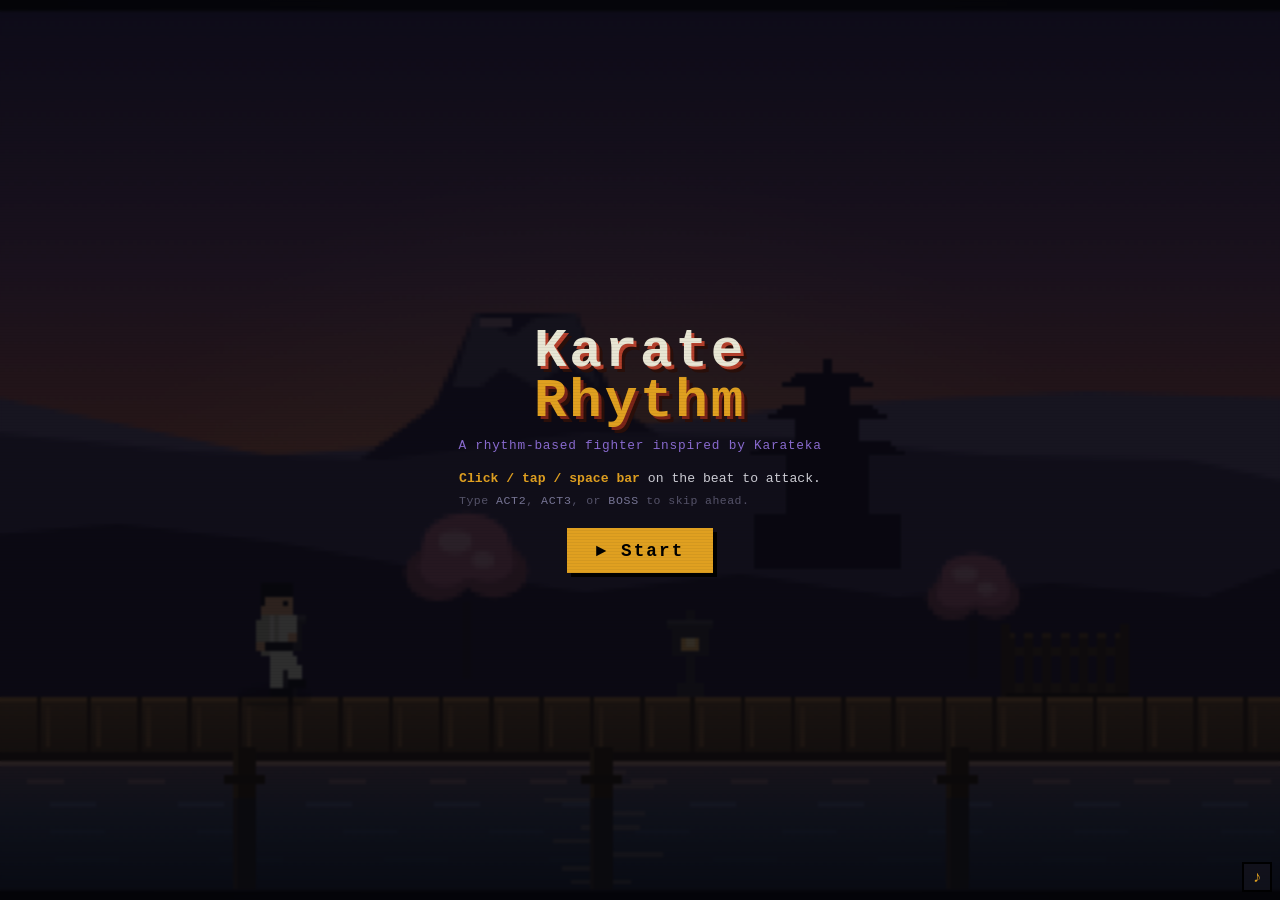
==== index.html @ 1a84d3bf "Add bow pose, cliff-climb intro, boss duel redesign, and cheat codes - sprites.js: new `bow` pose (f" ====
<!DOCTYPE html>
<html lang="en">
<head>
  <meta charset="UTF-8" />
  <meta name="viewport" content="width=device-width, initial-scale=1.0, maximum-scale=1.0, user-scalable=no" />
  <meta name="theme-color" content="#0b0b12" />
  <title>Karate Rhythm — a rhythm-based fighter</title>
  <link rel="stylesheet" href="css/style.css" />
</head>
<body>
  <div id="game">
    <canvas id="screen" width="280" height="192"></canvas>

    <!-- Heads-up display (HTML overlay so text stays crisp at any scale) -->
    <div id="hud" aria-hidden="true">
      <div class="hud-top">
        <div class="score-box">
          <span class="hud-label">Score</span>
          <span id="score">0</span>
        </div>
        <div class="center-box">
          <div class="level-box">
            <span class="hud-label" id="act">Act I</span>
            <span id="level">1</span>
          </div>
          <div id="beat-dot" title="beat"></div>
        </div>
        <div class="combo-box">
          <span id="combo"></span>
        </div>
      </div>

      <div id="boss-hud" style="display:none">
        <span class="hud-label">Shogun</span>
        <div class="boss-bar"><div id="boss-fill"></div></div>
      </div>

      <div class="strength-wrap">
        <span class="hud-label">Strength</span>
        <div class="strength-bar">
          <div id="strength-fill"></div>
        </div>
      </div>

      <div id="popup-layer"></div>
    </div>

    <!-- Title screen -->
    <div id="title" class="overlay">
      <h1>Karate<span>Rhythm</span></h1>
      <p class="tag">A rhythm-based fighter inspired by Karateka</p>
      <ul class="how">
        <li><b>Click / tap / space bar</b> on the beat to attack.</li>
        <li class="cheat-hint">Type <code>ACT2</code>, <code>ACT3</code>, or <code>BOSS</code> to skip ahead.</li>
      </ul>
      <button id="start-btn" class="btn">► Start</button>
    </div>

    <!-- Game over screen -->
    <div id="gameover" class="overlay hidden">
      <h2>The End</h2>
      <p class="reached">Reached level <span id="final-level">1</span></p>
      <div class="final">
        <div><span class="hud-label">Score</span><span id="final-score">0</span></div>
        <div><span class="hud-label">Best</span><span id="best-score">0</span></div>
        <div><span class="hud-label">Foes defeated</span><span id="final-kills">0</span></div>
        <div><span class="hud-label">Best combo</span><span id="final-combo">0</span></div>
      </div>
      <button id="restart-btn" class="btn">► Try Again</button>
    </div>

    <!-- Victory screen -->
    <div id="victory" class="overlay hidden">
      <h2 class="vict-title">The Shogun is defeated</h2>
      <p class="reached">The princess is saved</p>
      <div class="final">
        <div><span class="hud-label">Score</span><span id="vict-score">0</span></div>
        <div><span class="hud-label">Best</span><span id="vict-best">0</span></div>
      </div>
      <button id="victory-btn" class="btn">► Play Again</button>
    </div>

    <!-- Story cut-scenes -->
    <div id="cutscene" class="hidden">
      <div id="cutscene-box">
        <p id="cutscene-text"></p>
      </div>
      <button id="cutscene-skip" class="btn cut-skip">SKIP ►</button>
    </div>

    <button id="mute-btn" title="Mute / unmute (M)" aria-label="Mute">♪</button>
  </div>

  <!-- Classic scripts (no bundler needed) loaded in dependency order -->
  <script src="js/audio.js"></script>
  <script src="js/sprites.js"></script>
  <script src="js/background.js"></script>
  <script src="js/game.js"></script>
</body>
</html>
---- css/style.css ----
/* KARATE RHYTHM — retro static styling */

:root {
  --paper: #0b0b12;
  --ink: #f4f4ec;
  --amber: #e0a020;
  --orange: #e0561e;
  --green: #2fbc6a;
  --violet: #8a6bd0;
  --danger: #c0303a;
  --pixel: "Courier New", "Lucida Console", monospace;
}

* { box-sizing: border-box; }

html, body {
  margin: 0;
  padding: 0;
  height: 100%;
  background: #000;
  color: var(--ink);
  font-family: var(--pixel);
  overflow: hidden;
  -webkit-user-select: none;
  user-select: none;
  -webkit-tap-highlight-color: transparent;
  touch-action: manipulation;
}

#game {
  position: absolute;
  inset: 0;
  display: flex;
  align-items: center;
  justify-content: center;
  background:
    radial-gradient(circle at 50% 40%, #14141f 0%, #05050a 75%, #000 100%);
}

#screen {
  display: block;
  image-rendering: pixelated;
  image-rendering: crisp-edges;
  background: #000;
  box-shadow: 0 0 0 2px #1c1c28, 0 0 40px rgba(0,0,0,0.8);
}

/* Subtle CRT scanlines + vignette over the whole stage */
#game::after {
  content: "";
  position: absolute;
  inset: 0;
  pointer-events: none;
  background:
    repeating-linear-gradient(
      to bottom,
      rgba(0,0,0,0) 0px,
      rgba(0,0,0,0) 2px,
      rgba(0,0,0,0.10) 3px
    );
  mix-blend-mode: multiply;
  z-index: 30;
}

/* ---------------- HUD ---------------- */
#hud {
  position: absolute;
  pointer-events: none;
  z-index: 20;
  display: flex;
  flex-direction: column;
  justify-content: space-between;
  /* sized + positioned by JS to match the canvas rect */
}

.hud-label {
  font-size: 0.62em;
  letter-spacing: 0.18em;
  color: var(--amber);
  opacity: 0.85;
}

.hud-top {
  display: flex;
  align-items: center;
  justify-content: space-between;
  padding: 6px 10px 0;
}

.score-box, .combo-box {
  display: flex;
  flex-direction: column;
  line-height: 1.05;
}
.combo-box { align-items: flex-end; }

#score {
  font-size: 1.15em;
  font-weight: bold;
  text-shadow: 1px 1px 0 #000;
}

#combo {
  font-size: 1.0em;
  font-weight: bold;
  color: var(--green);
  text-shadow: 1px 1px 0 #000;
  min-height: 1em;
}

.center-box {
  display: flex;
  flex-direction: column;
  align-items: center;
  gap: 3px;
}
.level-box {
  display: flex;
  flex-direction: column;
  align-items: center;
  line-height: 1.0;
}
#level {
  font-size: 1.0em;
  font-weight: bold;
  color: var(--amber);
  text-shadow: 1px 1px 0 #000;
}

#beat-dot {
  width: 12px;
  height: 12px;
  border-radius: 50%;
  background: #3a3a4a;
  border: 1px solid #000;
  transform: scale(1);
  transition: transform 0.05s linear, background 0.05s linear;
  align-self: center;
}

.strength-wrap {
  padding: 0 10px 8px;
  display: flex;
  flex-direction: column;
  gap: 3px;
}

.strength-bar {
  height: 12px;
  border: 2px solid #000;
  background: #2a0c0c;
  box-shadow: inset 0 0 0 1px #5a1a1a;
  overflow: hidden;
}

#strength-fill {
  height: 100%;
  width: 100%;
  background:
    repeating-linear-gradient(
      90deg,
      var(--green) 0px,
      var(--green) 7px,
      #28a25a 7px,
      #28a25a 9px
    );
  transition: width 0.18s ease-out, background 0.2s;
}

/* Boss health bar (top, opposite the strength bar) */
#boss-hud {
  position: absolute;
  top: 30px;
  right: 10px;
  width: 56%;
  display: flex;
  flex-direction: column;
  align-items: flex-end;
  gap: 2px;
}
#boss-hud .hud-label { color: var(--danger); }
.boss-bar {
  width: 100%;
  height: 11px;
  border: 2px solid #000;
  background: #0c0c14;
  box-shadow: inset 0 0 0 1px #3a1a1a;
  overflow: hidden;
  display: flex;
  justify-content: flex-end;
}
#boss-fill {
  height: 100%;
  width: 100%;
  background:
    repeating-linear-gradient(90deg,
      var(--danger) 0px, var(--danger) 7px, #7a1c1c 7px, #7a1c1c 9px);
  transition: width 0.15s ease-out;
}

.vict-title {
  font-size: clamp(1.4rem, 5vw, 2.4rem);
  color: var(--amber);
  text-shadow: 2px 2px 0 #000, 0 0 10px rgba(224, 160, 32, 0.45);
  margin: 0 0 0.4em;
  letter-spacing: 0.08em;
}

/* Story cut-scenes: the scene is on the canvas; this is the narration box */
#cutscene {
  position: absolute;
  inset: 0;
  z-index: 24;
  pointer-events: auto;
}
#cutscene.hidden { display: none; }
#cutscene-box {
  position: absolute;
  left: 0; right: 0; bottom: 0;
  padding: 24px 18px 16px;
  background: linear-gradient(to top, rgba(8, 6, 12, 0.94) 55%, rgba(8, 6, 12, 0));
}
#cutscene-text {
  margin: 0 auto;
  max-width: 32em;
  font-size: clamp(0.85rem, 2.4vw, 1.25rem);
  line-height: 1.5;
  text-align: center;
  color: #ece4cc;
  text-shadow: 1px 1px 0 #000;
}
.cut-hint {
  display: block;
  text-align: center;
  margin-top: 0.7em;
  font-size: 0.7rem;
  letter-spacing: 0.12em;
  color: var(--amber);
  animation: cutblink 1.2s steps(2, start) infinite;
}
@keyframes cutblink { 50% { opacity: 0.25; } }
.cut-skip {
  position: absolute;
  top: 10px; right: 10px;
  font-size: 0.78rem;
  padding: 0.4em 0.9em;
  box-shadow: 3px 3px 0 #000;
}

#popup-layer {
  position: absolute;
  inset: 0;
  overflow: hidden;
}

.popup {
  position: absolute;
  font-weight: bold;
  font-size: 0.9em;
  text-shadow: 1px 1px 0 #000;
  transform: translate(-50%, -50%);
  animation: floatUp 0.7s ease-out forwards;
  white-space: nowrap;
}
.popup.perfect { color: var(--amber); }
.popup.good { color: var(--green); }
.popup.miss { color: var(--danger); }
.popup.level {
  color: var(--amber);
  font-size: 1.7em;
  letter-spacing: 0.14em;
  text-shadow: 2px 2px 0 #2a0f0a, 0 0 8px rgba(224, 160, 32, 0.5);
  animation: levelBanner 1.3s ease-out forwards;
}

@keyframes levelBanner {
  0%   { opacity: 0; transform: translate(-50%, -50%) scale(0.5); }
  15%  { opacity: 1; transform: translate(-50%, -50%) scale(1.15); }
  75%  { opacity: 1; transform: translate(-50%, -50%) scale(1.0); }
  100% { opacity: 0; transform: translate(-50%, -90%) scale(1.0); }
}

@keyframes floatUp {
  0%   { opacity: 0; transform: translate(-50%, -40%) scale(0.6); }
  20%  { opacity: 1; transform: translate(-50%, -55%) scale(1.1); }
  100% { opacity: 0; transform: translate(-50%, -120%) scale(1); }
}

/* ---------------- Overlays ---------------- */
.overlay {
  position: absolute;
  inset: 0;
  z-index: 25;
  display: flex;
  flex-direction: column;
  align-items: center;
  justify-content: center;
  text-align: center;
  padding: 20px;
  background: rgba(5, 5, 10, 0.82);
  backdrop-filter: blur(1px);
}
.overlay.hidden { display: none; }

#title h1 {
  font-size: clamp(1.8rem, 7vw, 3.4rem);
  line-height: 0.92;
  margin: 0 0 0.2em;
  letter-spacing: 0.05em;
  color: #e8e6d4;
  text-shadow: 3px 3px 0 #b5402c, 6px 6px 0 #2a0f0a;
}
#title h1 span {
  display: block;
  color: var(--amber);
  text-shadow: 3px 3px 0 #7a2418, 6px 6px 0 #2a0f0a;
}

.tag {
  color: var(--violet);
  font-size: 0.8rem;
  margin: 0 0 1.2em;
  letter-spacing: 0.06em;
}

.how {
  list-style: none;
  padding: 0;
  margin: 0 0 1.4em;
  max-width: 30em;
  font-size: 0.82rem;
  line-height: 1.7;
  text-align: left;
  color: #cfcfd6;
}
.how b { color: var(--amber); }
.cheat-hint {
  font-size: 0.72rem;
  color: #56546a;
  letter-spacing: 0.04em;
}
.cheat-hint code {
  color: #7a7898;
  font-family: var(--pixel);
  letter-spacing: 0.06em;
}

#gameover h2 {
  font-size: clamp(1.4rem, 5vw, 2.4rem);
  color: var(--danger);
  text-shadow: 2px 2px 0 #000;
  margin: 0 0 0.4em;
  letter-spacing: 0.08em;
}

.reached {
  color: var(--amber);
  font-size: 1rem;
  letter-spacing: 0.14em;
  margin: 0 0 1.4em;
}
.reached span {
  color: var(--ink);
  font-weight: bold;
}

.final {
  display: grid;
  grid-template-columns: 1fr 1fr;
  gap: 0.5em 2em;
  margin-bottom: 1.6em;
}
.final > div {
  display: flex;
  flex-direction: column;
  align-items: center;
}
.final span:last-child {
  font-size: 1.6em;
  font-weight: bold;
  color: var(--ink);
}

.btn {
  font-family: var(--pixel);
  font-size: 1.1rem;
  font-weight: bold;
  letter-spacing: 0.12em;
  color: #000;
  background: var(--amber);
  border: none;
  padding: 0.7em 1.6em;
  cursor: pointer;
  box-shadow: 4px 4px 0 #000;
  transition: transform 0.06s, box-shadow 0.06s, background 0.1s;
}
.btn:hover { background: #f2b63a; }
.btn:active {
  transform: translate(3px, 3px);
  box-shadow: 1px 1px 0 #000;
}

.hint {
  margin-top: 1.4em;
  font-size: 0.72rem;
  color: #6a6a78;
  letter-spacing: 0.05em;
}

#mute-btn {
  position: absolute;
  bottom: 8px;
  right: 8px;
  z-index: 26;
  width: 30px;
  height: 30px;
  border: 2px solid #000;
  background: rgba(20,20,30,0.7);
  color: var(--amber);
  font-size: 16px;
  cursor: pointer;
  line-height: 1;
}
#mute-btn.muted { color: #555; text-decoration: line-through; }

@media (max-width: 480px) {
  .how { font-size: 0.74rem; }
  .tag { font-size: 0.7rem; }
}
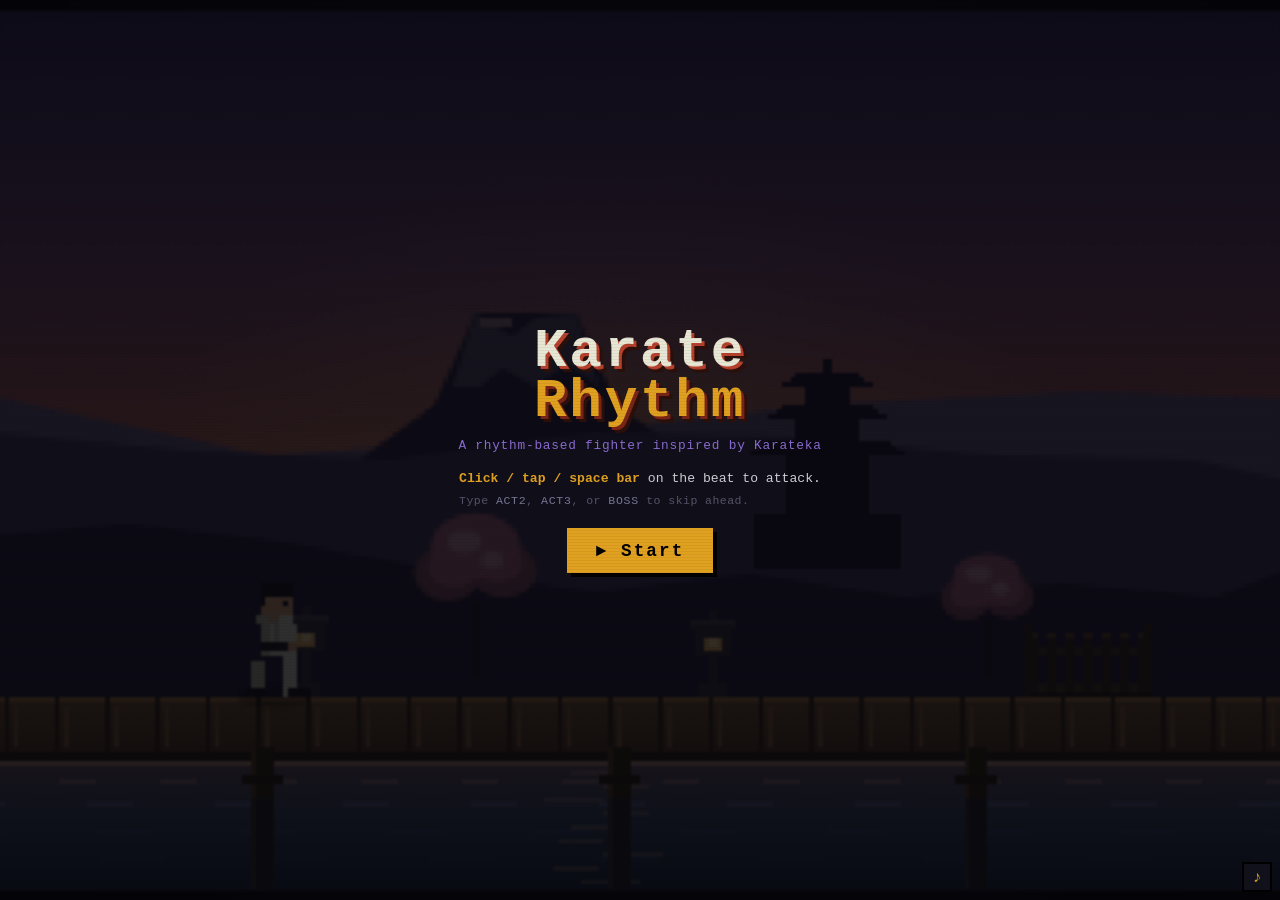
==== commit e0845f7b: "Refactor boss duel mechanics: replace scrolling dots with projectile patterns, update HP and regener" ====
--- a/index.html
+++ b/index.html
@@ -23,7 +23,6 @@
             <span class="hud-label" id="act">Act I</span>
             <span id="level">1</span>
           </div>
-          <div id="beat-dot" title="beat"></div>
         </div>
         <div class="combo-box">
           <span id="combo"></span>
--- a/css/style.css
+++ b/css/style.css
@@ -127,17 +127,6 @@
   text-shadow: 1px 1px 0 #000;
 }
 
-#beat-dot {
-  width: 12px;
-  height: 12px;
-  border-radius: 50%;
-  background: #3a3a4a;
-  border: 1px solid #000;
-  transform: scale(1);
-  transition: transform 0.05s linear, background 0.05s linear;
-  align-self: center;
-}
-
 .strength-wrap {
   padding: 0 10px 8px;
   display: flex;
@@ -272,6 +261,22 @@
   text-shadow: 2px 2px 0 #2a0f0a, 0 0 8px rgba(224, 160, 32, 0.5);
   animation: levelBanner 1.3s ease-out forwards;
 }
+/* Feint-caught: big angry red banner — you fell for it */
+.popup.feint {
+  color: var(--danger);
+  font-size: 1.5em;
+  letter-spacing: 0.12em;
+  text-shadow: 2px 2px 0 #000, 0 0 10px rgba(192,48,58,0.6);
+  animation: levelBanner 1.2s ease-out forwards;
+}
+/* Feint-dodged: gold float-up — you read it correctly */
+.popup.feint-dodge {
+  color: var(--amber);
+  font-size: 1.0em;
+  letter-spacing: 0.10em;
+  text-shadow: 1px 1px 0 #000, 0 0 6px rgba(224,160,32,0.5);
+  animation: floatUp 1.0s ease-out forwards;
+}
 
 @keyframes levelBanner {
   0%   { opacity: 0; transform: translate(-50%, -50%) scale(0.5); }
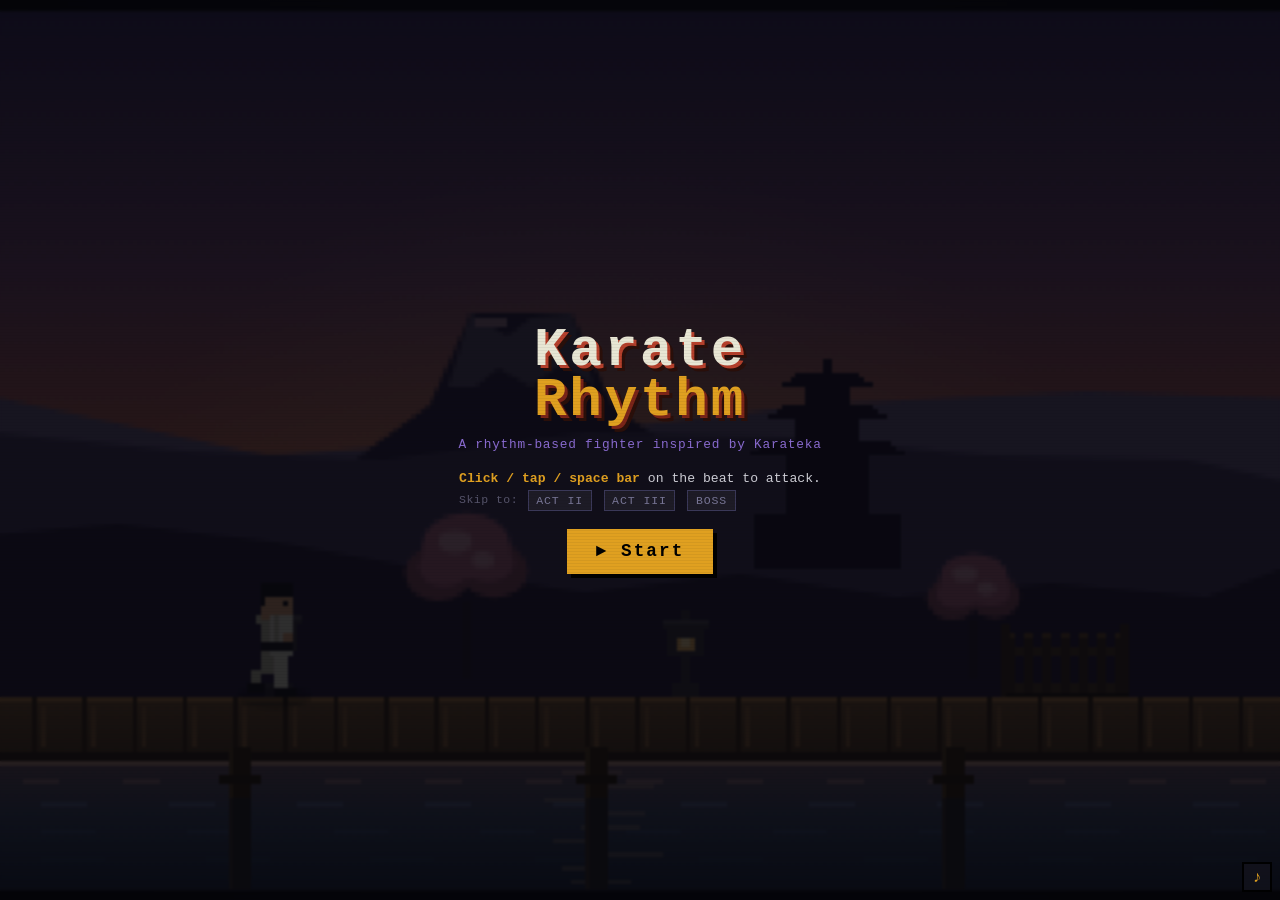
==== commit bdeffb40: "Add cheat buttons for skipping acts with updated styles and functionality" ====
--- a/index.html
+++ b/index.html
@@ -50,7 +50,11 @@
       <p class="tag">A rhythm-based fighter inspired by Karateka</p>
       <ul class="how">
         <li><b>Click / tap / space bar</b> on the beat to attack.</li>
-        <li class="cheat-hint">Type <code>ACT2</code>, <code>ACT3</code>, or <code>BOSS</code> to skip ahead.</li>
+        <li class="cheat-hint">Skip to:
+          <button class="cheat-btn" data-act="2">ACT II</button>
+          <button class="cheat-btn" data-act="3">ACT III</button>
+          <button class="cheat-btn" data-act="4">BOSS</button>
+        </li>
       </ul>
       <button id="start-btn" class="btn">► Start</button>
     </div>
--- a/css/style.css
+++ b/css/style.css
@@ -344,11 +344,20 @@
   color: #56546a;
   letter-spacing: 0.04em;
 }
-.cheat-hint code {
+.cheat-btn {
+  font-family: var(--pixel);
+  font-size: 0.72rem;
   color: #7a7898;
-  font-family: var(--pixel);
-  letter-spacing: 0.06em;
-}
+  background: rgba(255,255,255,0.05);
+  border: 1px solid #3a3858;
+  padding: 0.25em 0.65em;
+  margin: 0 0.2em;
+  cursor: pointer;
+  letter-spacing: 0.08em;
+  vertical-align: middle;
+}
+.cheat-btn:hover { background: rgba(255,255,255,0.12); color: var(--amber); border-color: var(--amber); }
+.cheat-btn:active { transform: translateY(1px); }
 
 #gameover h2 {
   font-size: clamp(1.4rem, 5vw, 2.4rem);
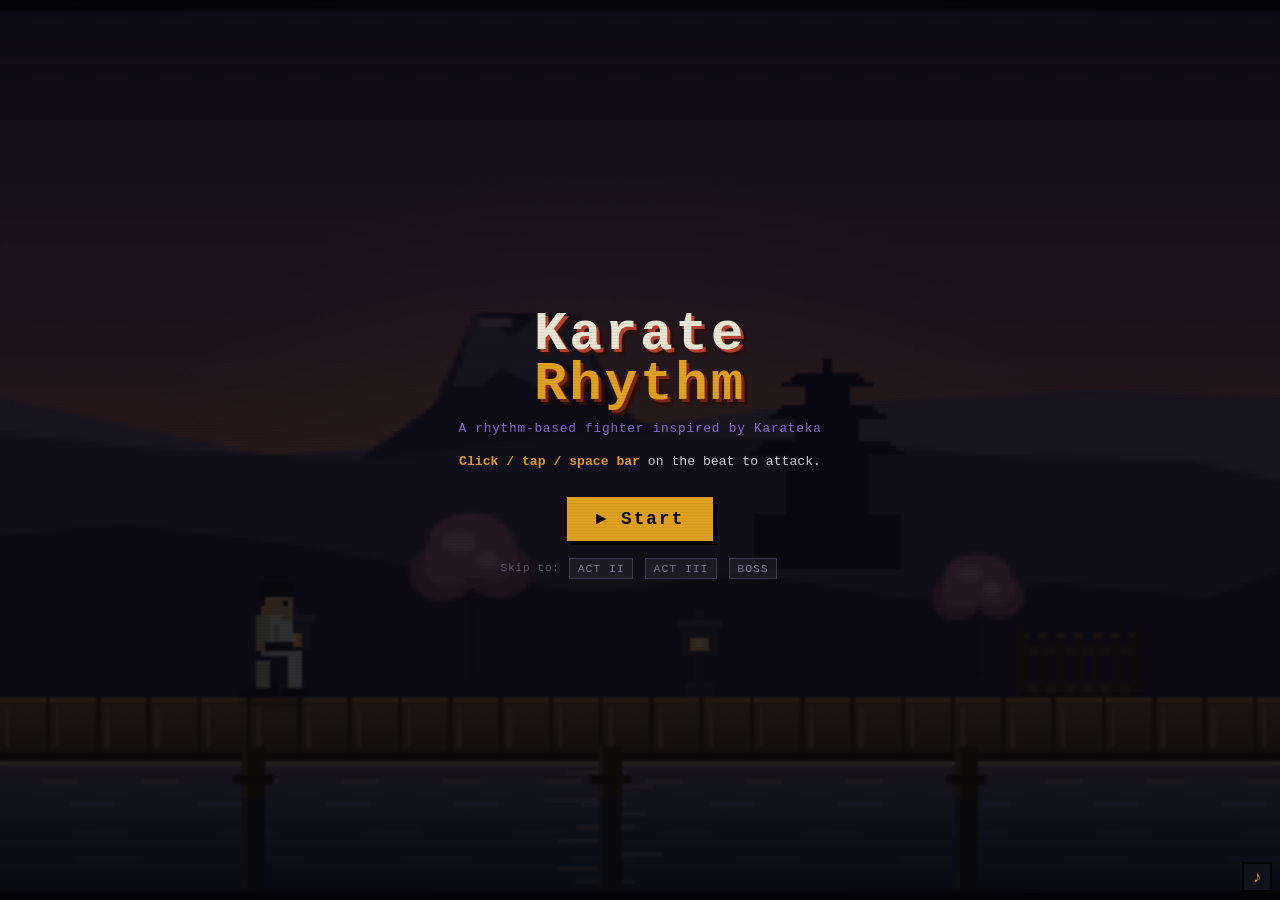
==== commit e3a06454: "Add secondary button style and functionality for title navigation" ====
--- a/index.html
+++ b/index.html
@@ -50,13 +50,13 @@
       <p class="tag">A rhythm-based fighter inspired by Karateka</p>
       <ul class="how">
         <li><b>Click / tap / space bar</b> on the beat to attack.</li>
-        <li class="cheat-hint">Skip to:
-          <button class="cheat-btn" data-act="2">ACT II</button>
-          <button class="cheat-btn" data-act="3">ACT III</button>
-          <button class="cheat-btn" data-act="4">BOSS</button>
-        </li>
       </ul>
       <button id="start-btn" class="btn">► Start</button>
+      <p class="cheat-hint">Skip to:
+        <button class="cheat-btn" data-act="2">ACT II</button>
+        <button class="cheat-btn" data-act="3">ACT III</button>
+        <button class="cheat-btn" data-act="4">BOSS</button>
+      </p>
     </div>
 
     <!-- Game over screen -->
@@ -70,6 +70,7 @@
         <div><span class="hud-label">Best combo</span><span id="final-combo">0</span></div>
       </div>
       <button id="restart-btn" class="btn">► Try Again</button>
+      <button id="title-btn" class="btn btn-secondary">↩ Title</button>
     </div>
 
     <!-- Victory screen -->
--- a/css/style.css
+++ b/css/style.css
@@ -406,6 +406,7 @@
   padding: 0.7em 1.6em;
   cursor: pointer;
   box-shadow: 4px 4px 0 #000;
+  margin: 0.3em;
   transition: transform 0.06s, box-shadow 0.06s, background 0.1s;
 }
 .btn:hover { background: #f2b63a; }
@@ -413,6 +414,15 @@
   transform: translate(3px, 3px);
   box-shadow: 1px 1px 0 #000;
 }
+.btn-secondary {
+  background: transparent;
+  color: #7a7898;
+  border: 2px solid #3a3858;
+  box-shadow: none;
+  font-size: 0.85rem;
+}
+.btn-secondary:hover { background: rgba(255,255,255,0.06); color: var(--ink); border-color: #6a6888; }
+.btn-secondary:active { box-shadow: none; }
 
 .hint {
   margin-top: 1.4em;
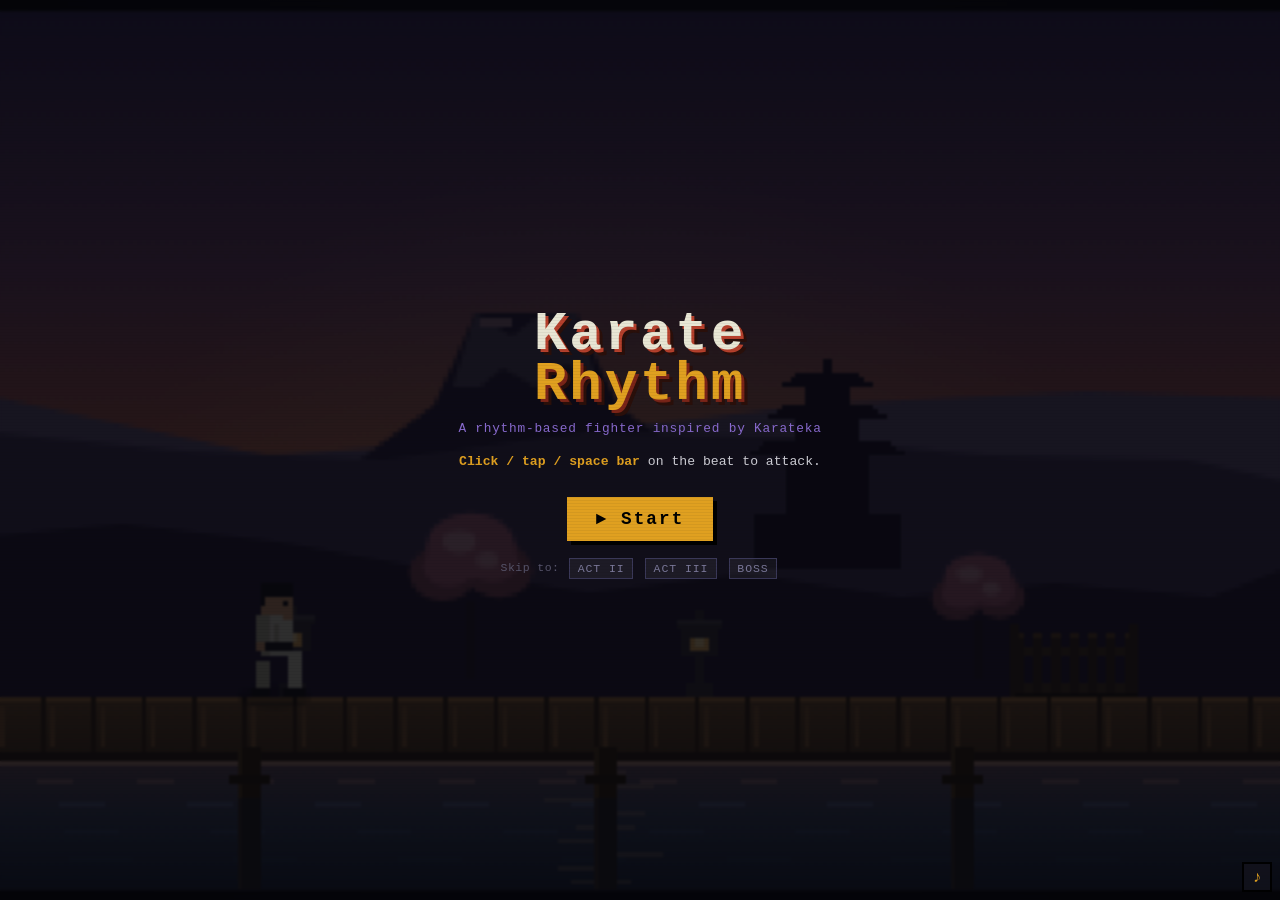
==== commit b2c2775e: "Update boss character and narrative: rename Shogun to Akuma, adjust victory text, and enhance boss b" ====
--- a/index.html
+++ b/index.html
@@ -30,7 +30,7 @@
       </div>
 
       <div id="boss-hud" style="display:none">
-        <span class="hud-label">Shogun</span>
+        <span class="hud-label">Akuma</span>
         <div class="boss-bar"><div id="boss-fill"></div></div>
       </div>
 
@@ -75,8 +75,8 @@
 
     <!-- Victory screen -->
     <div id="victory" class="overlay hidden">
-      <h2 class="vict-title">The Shogun is defeated</h2>
-      <p class="reached">The princess is saved</p>
+      <h2 class="vict-title">Akuma is defeated</h2>
+      <p class="reached">Mariko is saved</p>
       <div class="final">
         <div><span class="hud-label">Score</span><span id="vict-score">0</span></div>
         <div><span class="hud-label">Best</span><span id="vict-best">0</span></div>
--- a/css/style.css
+++ b/css/style.css
@@ -414,6 +414,11 @@
   transform: translate(3px, 3px);
   box-shadow: 1px 1px 0 #000;
 }
+.btn:disabled {
+  opacity: 0.35;
+  cursor: not-allowed;
+  pointer-events: none;
+}
 .btn-secondary {
   background: transparent;
   color: #7a7898;
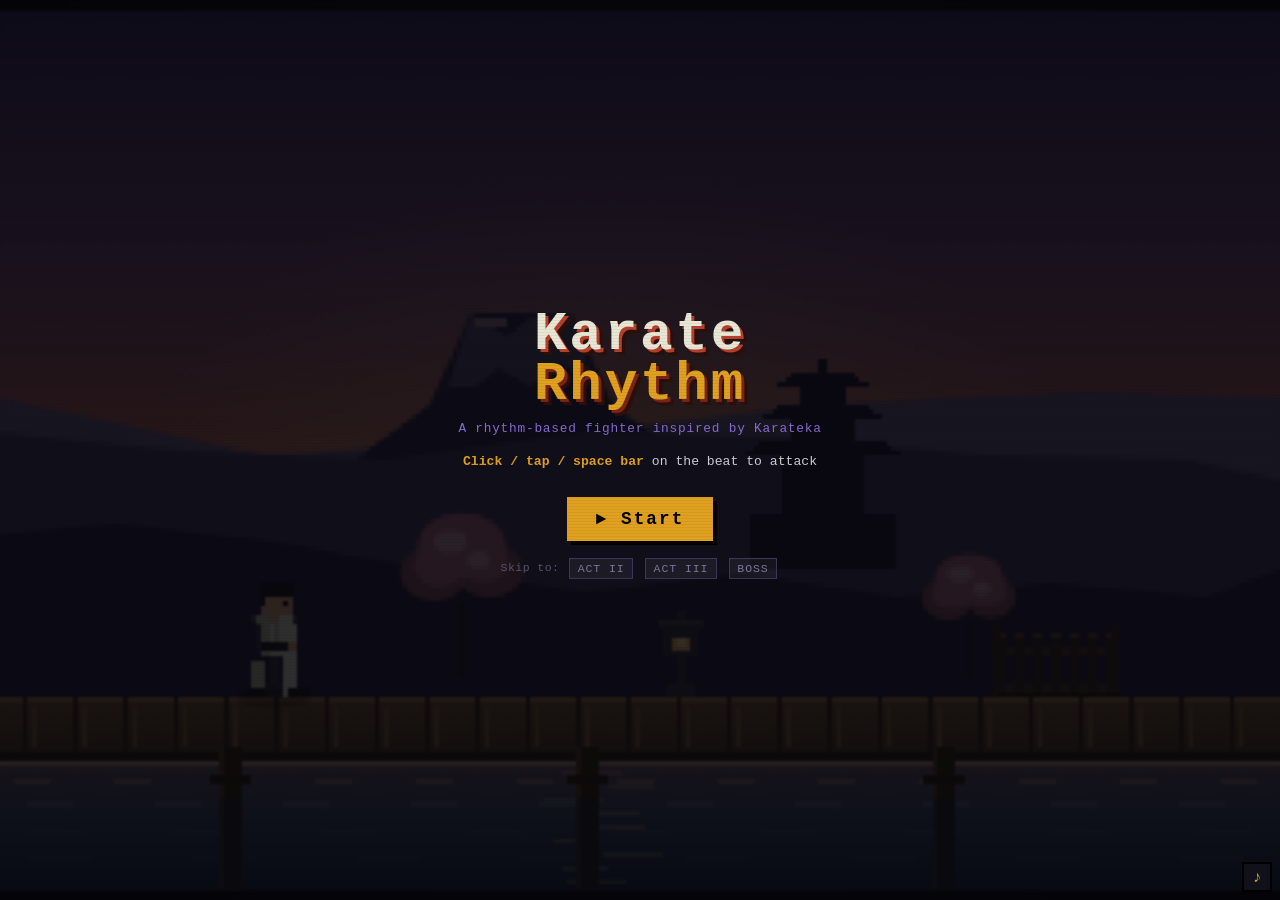
==== commit c0ac82d6: "Revise narrative text for cutscenes: enhance descriptions and clarify character motivations" ====
--- a/index.html
+++ b/index.html
@@ -49,7 +49,7 @@
       <h1>Karate<span>Rhythm</span></h1>
       <p class="tag">A rhythm-based fighter inspired by Karateka</p>
       <ul class="how">
-        <li><b>Click / tap / space bar</b> on the beat to attack.</li>
+        <li><b>Click / tap / space bar</b> on the beat to attack</li>
       </ul>
       <button id="start-btn" class="btn">► Start</button>
       <p class="cheat-hint">Skip to:
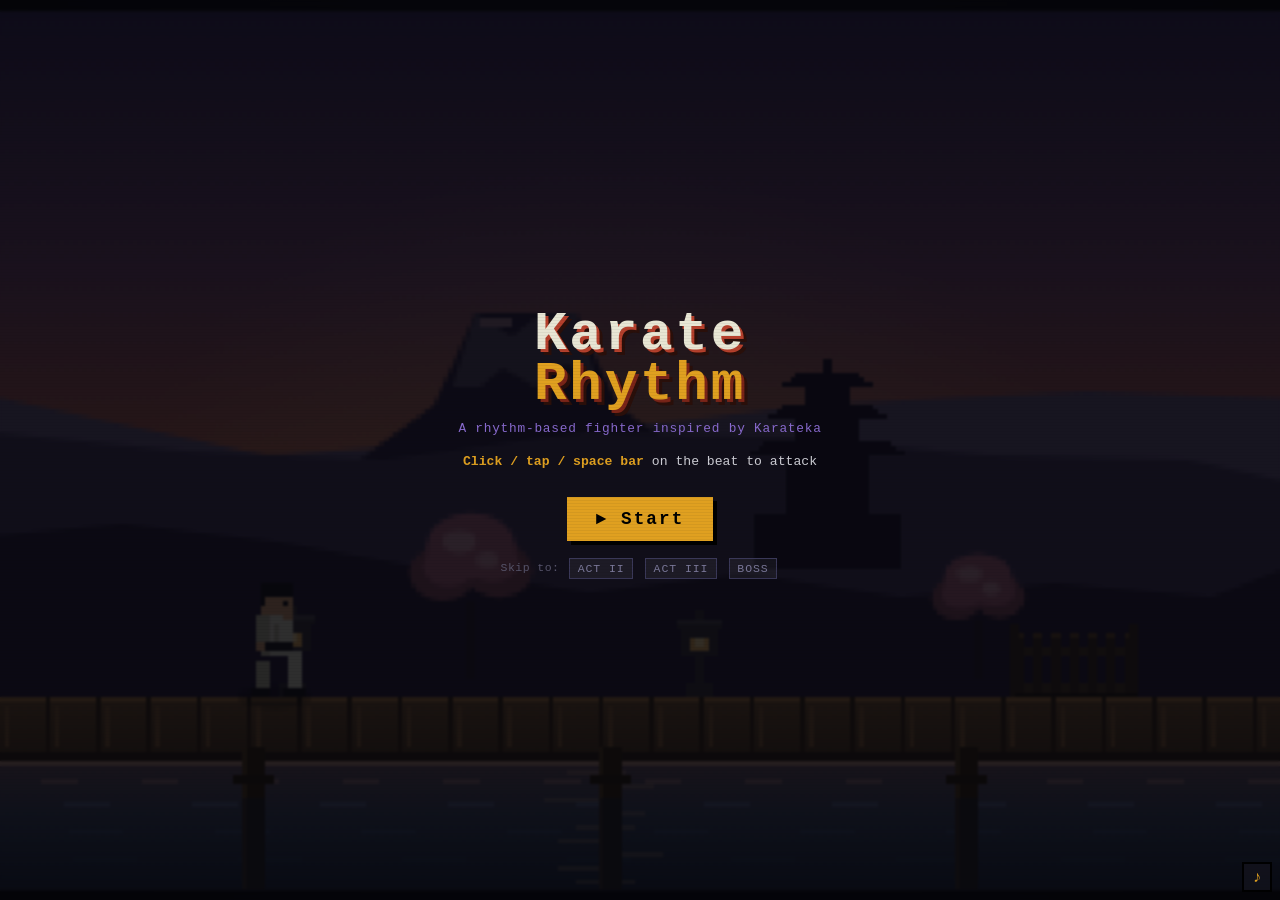
==== commit 66b72754: "Update theme color and add apple-touch-icon export helper: modify theme color and create gen-icon.ht" ====
--- a/index.html
+++ b/index.html
@@ -3,8 +3,13 @@
 <head>
   <meta charset="UTF-8" />
   <meta name="viewport" content="width=device-width, initial-scale=1.0, maximum-scale=1.0, user-scalable=no" />
-  <meta name="theme-color" content="#0b0b12" />
+  <meta name="theme-color" content="#08001c" />
   <title>Karate Rhythm — a rhythm-based fighter</title>
+  <link rel="icon" type="image/svg+xml" href="icon.svg">
+  <link rel="apple-touch-icon" href="apple-touch-icon.png">
+  <meta name="apple-mobile-web-app-capable" content="yes">
+  <meta name="apple-mobile-web-app-title" content="Karate Rhythm">
+  <meta name="apple-mobile-web-app-status-bar-style" content="black">
   <link rel="stylesheet" href="css/style.css" />
 </head>
 <body>
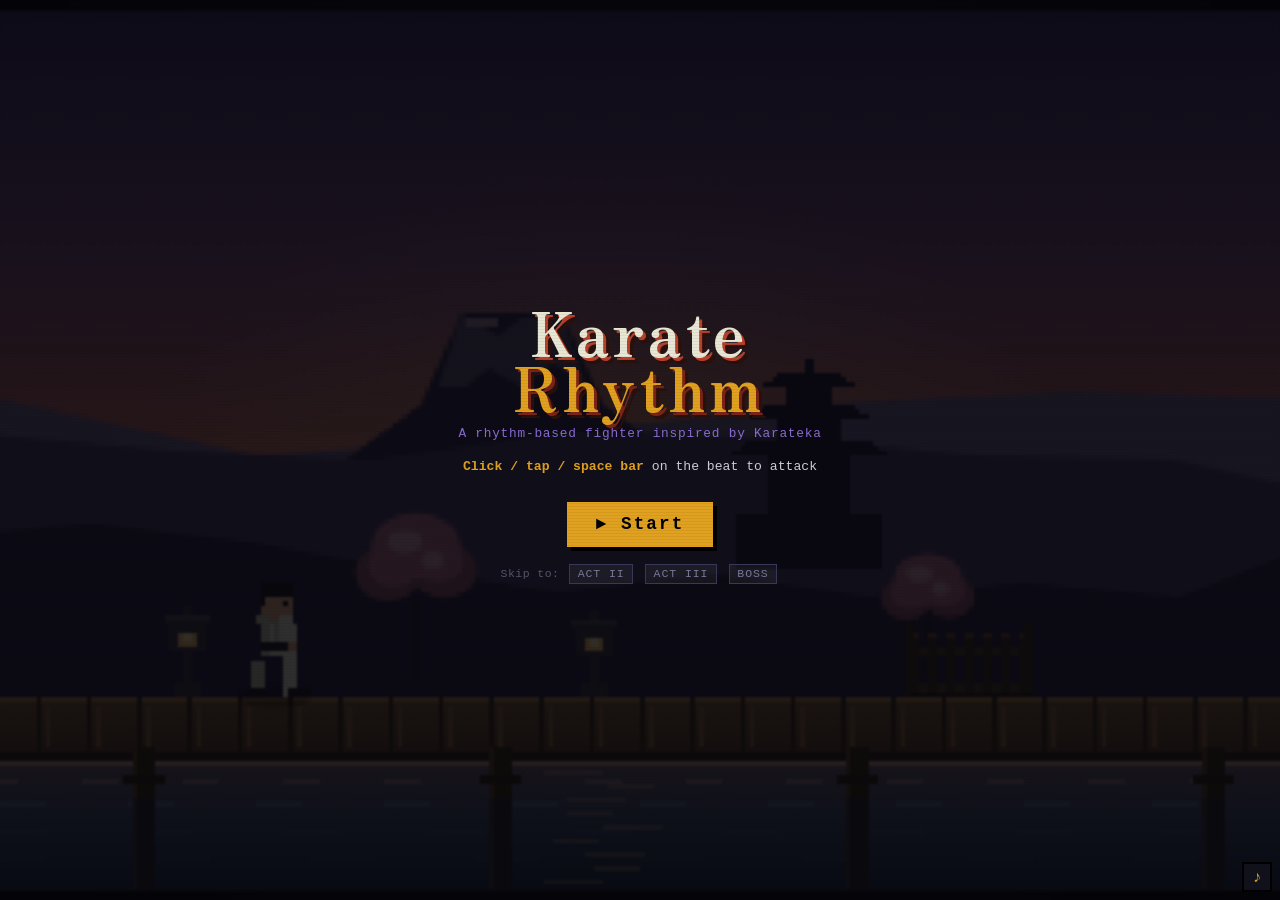
==== commit 639e41d6: "Add Zen Old Mincho brush-stroke font for cutscene and action-hit text Replace inherited monospace wi" ====
--- a/index.html
+++ b/index.html
@@ -10,6 +10,9 @@
   <meta name="apple-mobile-web-app-capable" content="yes">
   <meta name="apple-mobile-web-app-title" content="Karate Rhythm">
   <meta name="apple-mobile-web-app-status-bar-style" content="black">
+  <link rel="preconnect" href="https://fonts.googleapis.com">
+  <link rel="preconnect" href="https://fonts.gstatic.com" crossorigin>
+  <link href="https://fonts.googleapis.com/css2?family=Zen+Old+Mincho:wght@700;900&display=swap" rel="stylesheet">
   <link rel="stylesheet" href="css/style.css" />
 </head>
 <body>
--- a/css/style.css
+++ b/css/style.css
@@ -9,6 +9,7 @@
   --violet: #8a6bd0;
   --danger: #c0303a;
   --pixel: "Courier New", "Lucida Console", monospace;
+  --brush: "Zen Old Mincho", "Noto Serif JP", Georgia, serif;
 }
 
 * { box-sizing: border-box; }
@@ -188,11 +189,13 @@
 }
 
 .vict-title {
-  font-size: clamp(1.4rem, 5vw, 2.4rem);
-  color: var(--amber);
-  text-shadow: 2px 2px 0 #000, 0 0 10px rgba(224, 160, 32, 0.45);
+  font-family: var(--brush);
+  font-weight: 900;
+  font-size: clamp(1.6rem, 5.5vw, 2.8rem);
+  color: var(--amber);
+  text-shadow: 2px 2px 0 #000, 0 0 16px rgba(224, 160, 32, 0.55);
   margin: 0 0 0.4em;
-  letter-spacing: 0.08em;
+  letter-spacing: 0.1em;
 }
 
 /* Story cut-scenes: the scene is on the canvas; this is the narration box */
@@ -210,13 +213,16 @@
   background: linear-gradient(to top, rgba(8, 6, 12, 0.94) 55%, rgba(8, 6, 12, 0));
 }
 #cutscene-text {
+  font-family: var(--brush);
+  font-weight: 700;
   margin: 0 auto;
-  max-width: 32em;
-  font-size: clamp(0.85rem, 2.4vw, 1.25rem);
-  line-height: 1.5;
+  max-width: 30em;
+  font-size: clamp(0.95rem, 2.6vw, 1.35rem);
+  line-height: 1.65;
   text-align: center;
   color: #ece4cc;
-  text-shadow: 1px 1px 0 #000;
+  letter-spacing: 0.04em;
+  text-shadow: 1px 1px 0 #000, 0 0 18px rgba(0,0,0,0.6);
 }
 .cut-hint {
   display: block;
@@ -244,37 +250,39 @@
 
 .popup {
   position: absolute;
-  font-weight: bold;
-  font-size: 0.9em;
+  font-family: var(--brush);
+  font-weight: 900;
+  font-size: 1.0em;
+  letter-spacing: 0.08em;
   text-shadow: 1px 1px 0 #000;
   transform: translate(-50%, -50%);
   animation: floatUp 0.7s ease-out forwards;
   white-space: nowrap;
 }
-.popup.perfect { color: var(--amber); }
-.popup.good { color: var(--green); }
-.popup.miss { color: var(--danger); }
+.popup.perfect { color: var(--amber); text-shadow: 1px 1px 0 #000, 0 0 8px rgba(224,160,32,0.6); }
+.popup.good    { color: var(--green);  text-shadow: 1px 1px 0 #000, 0 0 8px rgba(47,188,106,0.5); }
+.popup.miss    { color: var(--danger); text-shadow: 1px 1px 0 #000, 0 0 8px rgba(192,48,58,0.5); }
 .popup.level {
   color: var(--amber);
+  font-size: 1.9em;
+  letter-spacing: 0.18em;
+  text-shadow: 3px 3px 0 #2a0f0a, 0 0 14px rgba(224, 160, 32, 0.65);
+  animation: levelBanner 1.3s ease-out forwards;
+}
+/* Feint-caught: big angry red banner */
+.popup.feint {
+  color: var(--danger);
   font-size: 1.7em;
   letter-spacing: 0.14em;
-  text-shadow: 2px 2px 0 #2a0f0a, 0 0 8px rgba(224, 160, 32, 0.5);
-  animation: levelBanner 1.3s ease-out forwards;
-}
-/* Feint-caught: big angry red banner — you fell for it */
-.popup.feint {
-  color: var(--danger);
-  font-size: 1.5em;
+  text-shadow: 3px 3px 0 #000, 0 0 16px rgba(192,48,58,0.7);
+  animation: levelBanner 1.2s ease-out forwards;
+}
+/* Feint-dodged: gold float-up */
+.popup.feint-dodge {
+  color: var(--amber);
+  font-size: 1.1em;
   letter-spacing: 0.12em;
-  text-shadow: 2px 2px 0 #000, 0 0 10px rgba(192,48,58,0.6);
-  animation: levelBanner 1.2s ease-out forwards;
-}
-/* Feint-dodged: gold float-up — you read it correctly */
-.popup.feint-dodge {
-  color: var(--amber);
-  font-size: 1.0em;
-  letter-spacing: 0.10em;
-  text-shadow: 1px 1px 0 #000, 0 0 6px rgba(224,160,32,0.5);
+  text-shadow: 1px 1px 0 #000, 0 0 8px rgba(224,160,32,0.6);
   animation: floatUp 1.0s ease-out forwards;
 }
 
@@ -308,10 +316,12 @@
 .overlay.hidden { display: none; }
 
 #title h1 {
-  font-size: clamp(1.8rem, 7vw, 3.4rem);
-  line-height: 0.92;
+  font-family: var(--brush);
+  font-weight: 900;
+  font-size: clamp(2rem, 7.5vw, 3.8rem);
+  line-height: 0.9;
   margin: 0 0 0.2em;
-  letter-spacing: 0.05em;
+  letter-spacing: 0.06em;
   color: #e8e6d4;
   text-shadow: 3px 3px 0 #b5402c, 6px 6px 0 #2a0f0a;
 }
@@ -360,11 +370,13 @@
 .cheat-btn:active { transform: translateY(1px); }
 
 #gameover h2 {
-  font-size: clamp(1.4rem, 5vw, 2.4rem);
+  font-family: var(--brush);
+  font-weight: 900;
+  font-size: clamp(1.6rem, 5.5vw, 2.8rem);
   color: var(--danger);
-  text-shadow: 2px 2px 0 #000;
+  text-shadow: 2px 2px 0 #000, 0 0 14px rgba(192,48,58,0.5);
   margin: 0 0 0.4em;
-  letter-spacing: 0.08em;
+  letter-spacing: 0.1em;
 }
 
 .reached {
